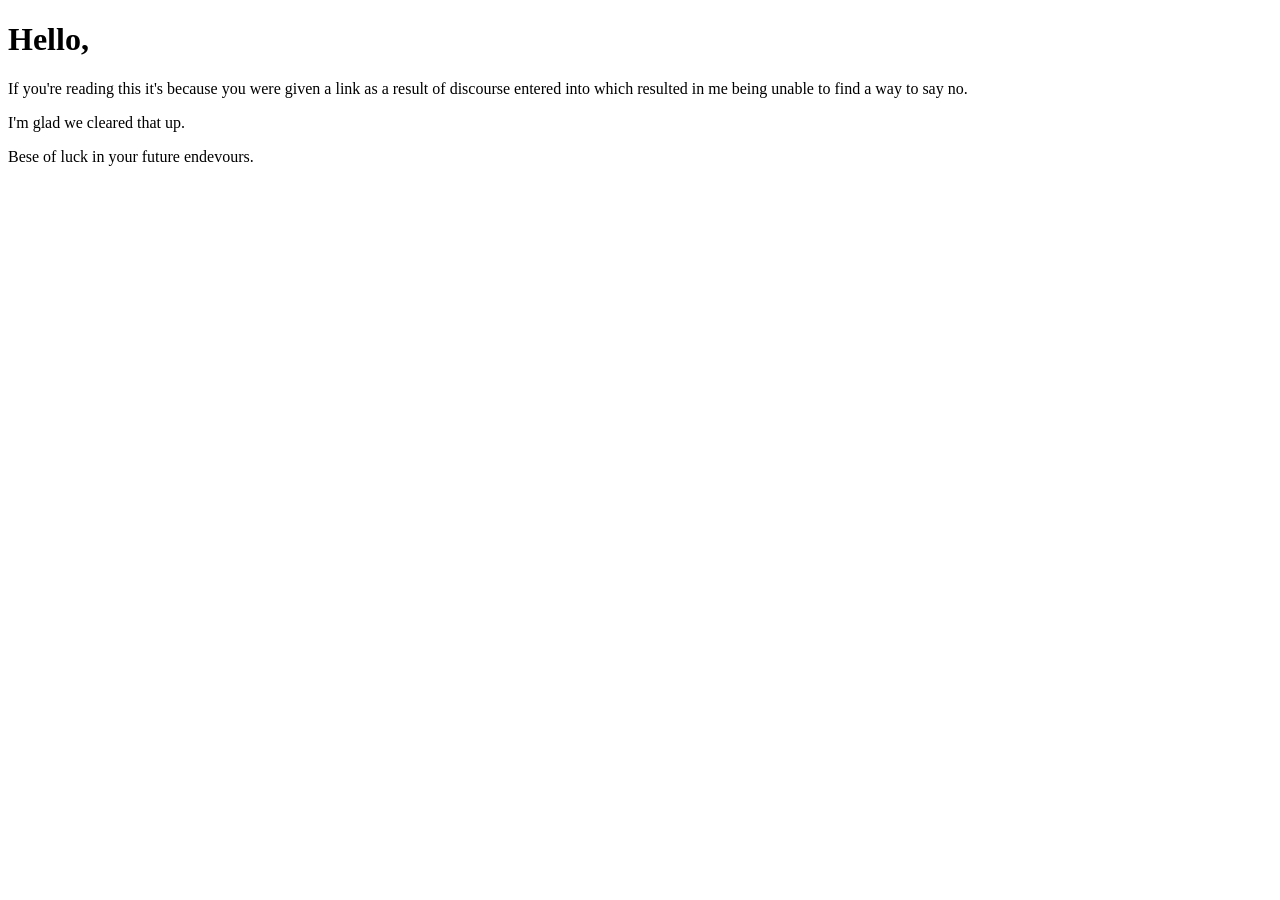
==== hello/index.html @ f1505152 "Add initial HTML structure for index.html" ====
<!DOCTYPE html>
<html lang="en-GB" >
   <head>
      <!-- keithology.me -->
      <meta charset="UTF-8">
      <title>keitholo.gy</title>
      <meta name="viewport" content="width=device-width, initial-scale=1, minimum-scale=1.0, maximum-scale=3.0">
      <meta name='robots' content='index,follow'>
      <meta name="description" content="keitholo.gy &ndash; I'm a web developer in Belfast, Northern Ireland">
      <link rel="stylesheet" href="style.css">
      <link rel="icon" type="image/png" href="/favicon-96x96.png" sizes="96x96">
      <link rel="icon" type="image/svg+xml" href="/favicon.svg">
      <link rel="shortcut icon" href="/favicon.ico">
      <link rel="apple-touch-icon" sizes="180x180" href="/apple-touch-icon.png">
      <meta name="apple-mobile-web-app-title" content="keitholo.gy">
      <link rel="manifest" href="/site.webmanifest">
   </head>
   <body>
      <div class="envlope" role="main">
         <div class="paper">
            <h1>
               Hello,</strong>
            </h1>
            <p>
               If you're reading this it's because you were given a link as a result of discourse entered into which resulted in me being unable to find a way to say no. 
            </p>
            <p>
               I'm glad we cleared that up. 
            </p>
            <p>
              Bese of luck in your future endevours. 
            </p>
         </div>
      </div>
      <script data-collect-dnt="true" async src="https://scripts.simpleanalyticscdn.com/latest.js"></script>
      <noscript><img src="https://queue.simpleanalyticscdn.com/noscript.gif?collect-dnt=true" alt="" referrerpolicy="no-referrer-when-downgrade"></noscript>
   </body>
</html>
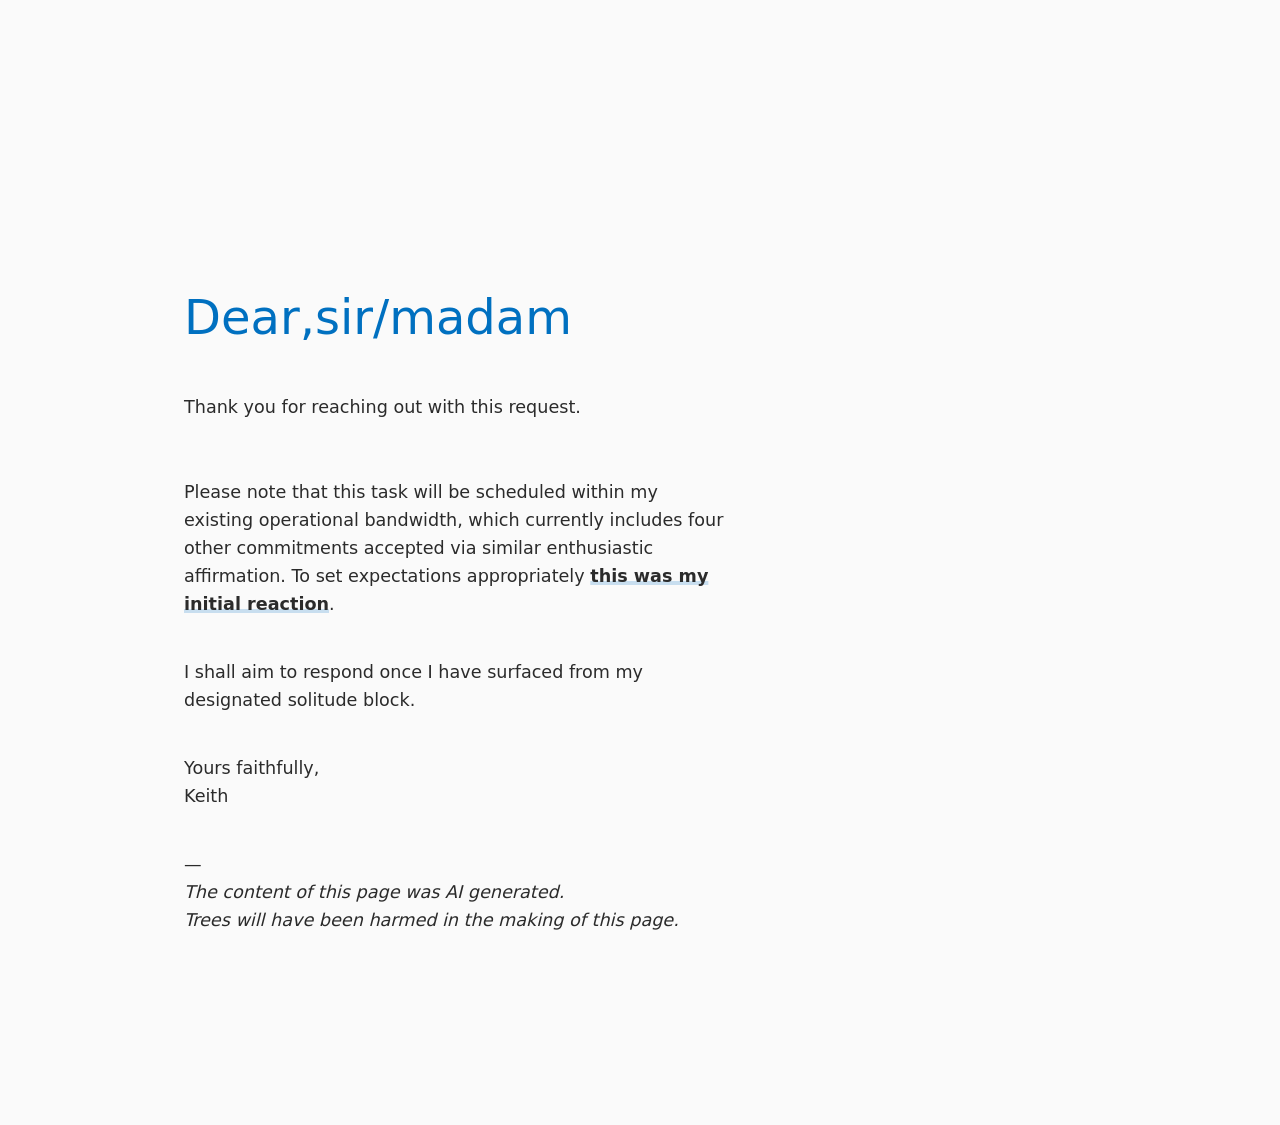
==== commit 2467ad6a: "Update index.html" ====
--- a/hello/index.html
+++ b/hello/index.html
@@ -1,13 +1,13 @@
 <!DOCTYPE html>
 <html lang="en-GB" >
    <head>
-      <!-- keithology.me -->
+      <!-- keithology.me/hello -->
       <meta charset="UTF-8">
       <title>keitholo.gy</title>
       <meta name="viewport" content="width=device-width, initial-scale=1, minimum-scale=1.0, maximum-scale=3.0">
       <meta name='robots' content='index,follow'>
       <meta name="description" content="keitholo.gy &ndash; I'm a web developer in Belfast, Northern Ireland">
-      <link rel="stylesheet" href="style.css">
+      <link rel="stylesheet" href="/style.css">
       <link rel="icon" type="image/png" href="/favicon-96x96.png" sizes="96x96">
       <link rel="icon" type="image/svg+xml" href="/favicon.svg">
       <link rel="shortcut icon" href="/favicon.ico">
@@ -19,16 +19,22 @@
       <div class="envlope" role="main">
          <div class="paper">
             <h1>
-               Hello,</strong>
+               Dear,<strong>sir/madam</strong></strong>
             </h1>
             <p>
-               If you're reading this it's because you were given a link as a result of discourse entered into which resulted in me being unable to find a way to say no. 
+              Thank you for reaching out with this request. 
             </p>
             <p>
-               I'm glad we cleared that up. 
+               Please note that this task will be scheduled within my existing operational bandwidth, which currently includes four other commitments accepted via similar enthusiastic affirmation. To set expectations appropriately <a href="https://noai.duckduckgo.com/?q=politely+say+no&ia=web"><strong>this was my initial reaction</strong></a>. 
             </p>
             <p>
-              Bese of luck in your future endevours. 
+                I shall aim to respond once I have surfaced from my designated solitude block.
+            </p>
+            <p>
+               Yours faithfully,<br>Keith
+            </p>
+            <p class="text-sm mt-8">
+              &mdash;<br><em>The content of this page was AI generated.<br>Trees will have been harmed in the making of this page. </em> 
             </p>
          </div>
       </div>
--- a/style.css
+++ b/style.css
@@ -0,0 +1,92 @@
+html {
+  line-height: 1.5;
+  -webkit-text-size-adjust: 100%;
+  -moz-tab-size: 4;
+  tab-size: 4;
+  font-family: ui-sans-serif, system-ui, sans-serif, "Apple Color Emoji", "Segoe UI Emoji", "Segoe UI Symbol", "Noto Color Emoji";
+  font-feature-settings: normal;
+  font-variation-settings: normal;
+  -webkit-tap-highlight-color: transparent;
+}
+
+body {
+  display:block;
+  font-family: system-ui;
+  margin: 0;
+  line-height: inherit;
+  background: #fafafa;
+  color: #2B2B2B; 
+}
+
+.envlope {
+  padding-top: 25vh;
+  padding-bottom: 15vh;
+  width: 100%;
+  max-width: 60rem;
+  margin-left: auto;
+  margin-right: auto;
+}
+
+.paper {
+  padding:1.5rem; 
+}
+
+h1 {
+  font-size:3rem; 
+  font-weight:lighter;
+  color:#0070c0;
+}
+
+h1 strong {
+  font-weight:normal;
+}
+
+h2 {
+  font-size:2rem; 
+  font-weight:lighter;
+  color:#0070c0;
+}
+
+p {
+  min-height: 5vh;
+  max-width: 34rem; 
+  font-size: 1.1rem;
+  line-height: 1.75rem;
+  margin-top: 2.5rem;
+  margin-bottom: 2rem;
+}
+
+ul {
+    list-style: none;
+    padding-left: 0.5rem;
+}
+
+ul li { 
+  margin: 0.25em 0; 
+}
+
+li::before {
+  content: "‒";
+  color: #0070c0;
+}
+
+.font-bold {
+  font-weight:bold;
+}
+
+a {
+  color:#2B2B2B; 
+  text-decoration: underline;
+  text-decoration-skip-ink: none;
+  text-decoration-thickness: 0.2em;
+  text-underline-offset: -0.05em;
+  text-decoration-color: rgba(0,112,192, .2); /* rgba(0, 112, 192, .5); */
+}
+
+a:hover {
+  text-decoration: underline;
+  text-decoration-skip-ink: auto;
+  text-decoration-thickness: 0.1em;
+  text-underline-offset: 0.05em;
+  text-decoration-color: rgba(0,112,192, 1);
+}
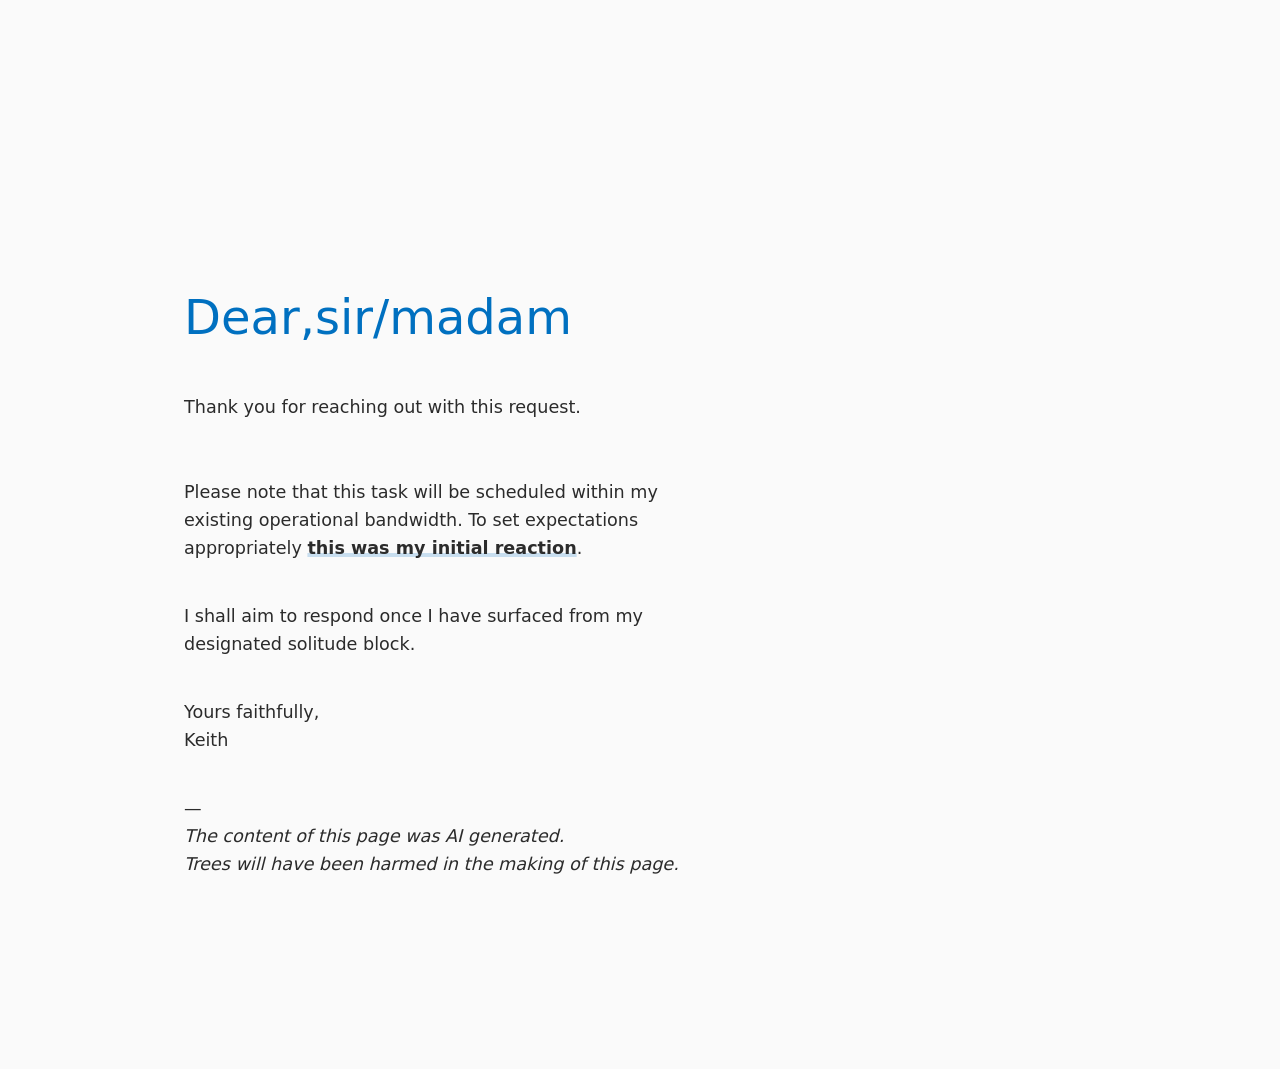
==== commit caa61fa0: "Remove redundant text from index.html" ====
--- a/hello/index.html
+++ b/hello/index.html
@@ -25,10 +25,10 @@
               Thank you for reaching out with this request. 
             </p>
             <p>
-               Please note that this task will be scheduled within my existing operational bandwidth, which currently includes four other commitments accepted via similar enthusiastic affirmation. To set expectations appropriately <a href="https://noai.duckduckgo.com/?q=politely+say+no&ia=web"><strong>this was my initial reaction</strong></a>. 
+               Please note that this task will be scheduled within my existing operational bandwidth. To set expectations appropriately <a href="https://noai.duckduckgo.com/?q=politely+say+no&ia=web"><strong>this was my initial reaction</strong></a>. 
             </p>
             <p>
-                I shall aim to respond once I have surfaced from my designated solitude block.
+               I shall aim to respond once I have surfaced from my designated solitude block.
             </p>
             <p>
                Yours faithfully,<br>Keith
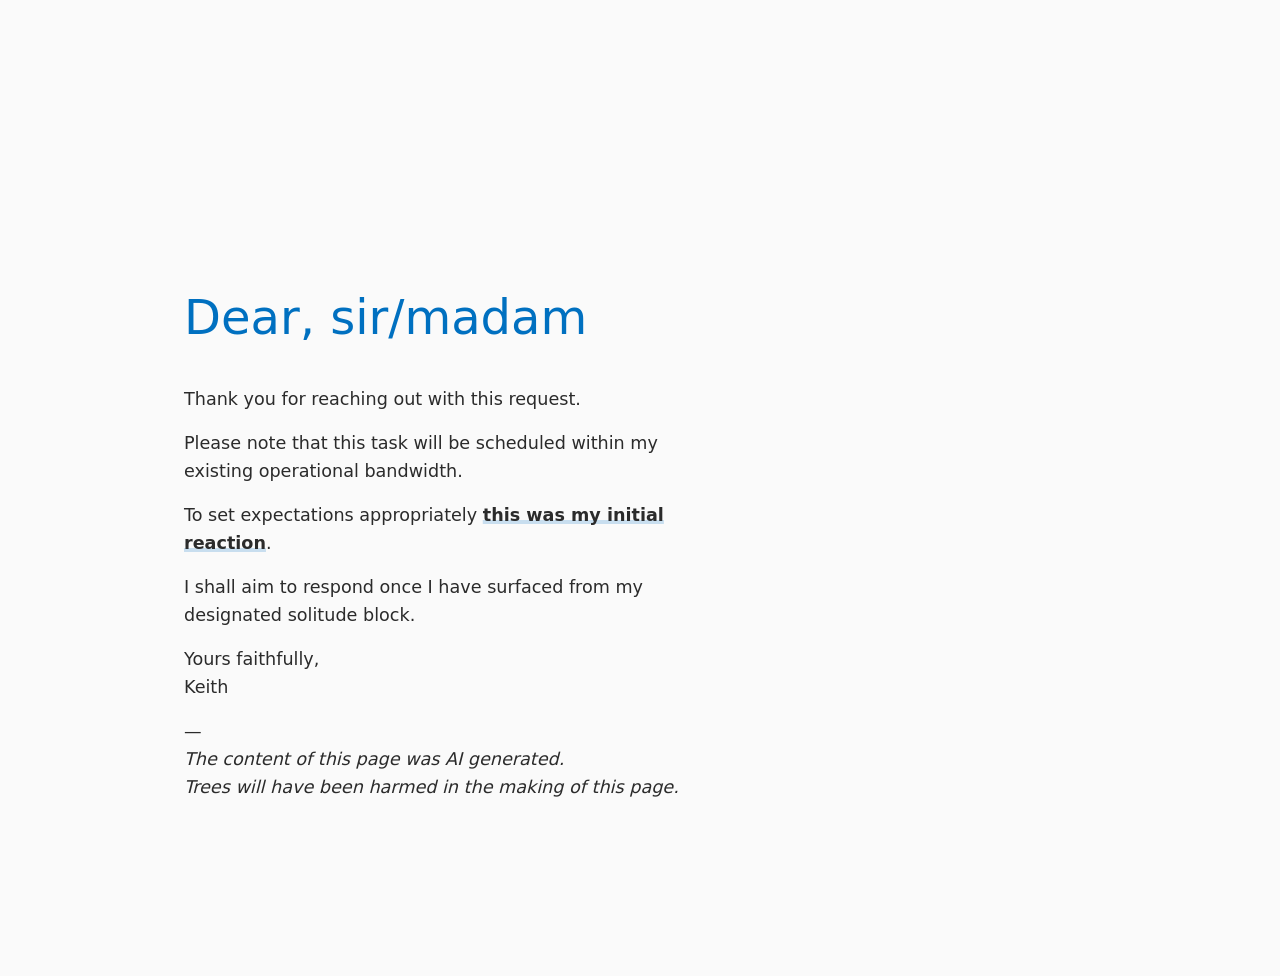
==== commit 89c1b2db: "Fix formatting and enhance message clarity in index.html Corrected formatting and improved clarity i" ====
--- a/hello/index.html
+++ b/hello/index.html
@@ -19,13 +19,16 @@
       <div class="envlope" role="main">
          <div class="paper">
             <h1>
-               Dear,<strong>sir/madam</strong></strong>
+               Dear, <strong>sir/madam</strong></strong>
             </h1>
             <p>
               Thank you for reaching out with this request. 
             </p>
             <p>
-               Please note that this task will be scheduled within my existing operational bandwidth. To set expectations appropriately <a href="https://noai.duckduckgo.com/?q=politely+say+no&ia=web"><strong>this was my initial reaction</strong></a>. 
+               Please note that this task will be scheduled within my existing operational bandwidth.
+            </p>
+            <p>
+               To set expectations appropriately <a href="https://noai.duckduckgo.com/?q=politely+say+no&ia=web"><strong>this was my initial reaction</strong></a>. 
             </p>
             <p>
                I shall aim to respond once I have surfaced from my designated solitude block.
--- a/style.css
+++ b/style.css
@@ -48,12 +48,24 @@
 }
 
 p {
+  max-width: 34rem; 
+  font-size: 1.1rem;
+  line-height: 1.75rem;
+  margin-top: 1rem;
+  margin-bottom: 1rem;
+}
+
+p.spacer {
   min-height: 5vh;
   max-width: 34rem; 
   font-size: 1.1rem;
   line-height: 1.75rem;
   margin-top: 2.5rem;
   margin-bottom: 2rem;
+}
+
+.sm {
+  font-size:0.8rem
 }
 
 ul {
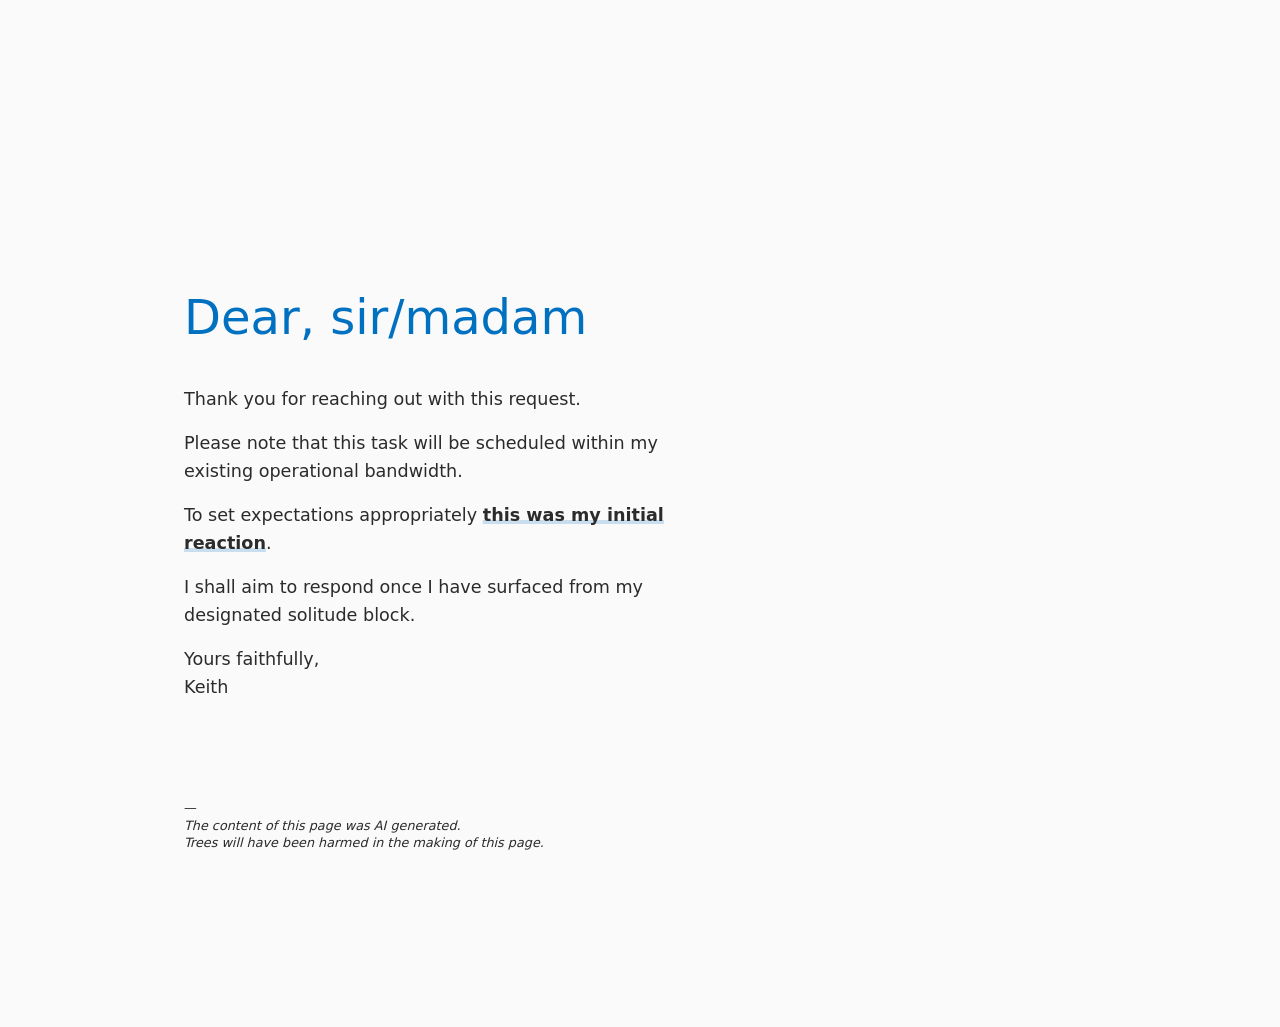
==== commit 082b6a53: "Update index.html" ====
--- a/hello/index.html
+++ b/hello/index.html
@@ -37,7 +37,10 @@
                Yours faithfully,<br>Keith
             </p>
             <p class="text-sm mt-8">
-              &mdash;<br><em>The content of this page was AI generated.<br>Trees will have been harmed in the making of this page. </em> 
+               <br>
+               &mdash;
+               <br>
+               <em>The content of this page was AI generated.<br>Trees will have been harmed in the making of this page. </em> 
             </p>
          </div>
       </div>
--- a/style.css
+++ b/style.css
@@ -64,8 +64,9 @@
   margin-bottom: 2rem;
 }
 
-.sm {
-  font-size:0.8rem
+.text-sm {
+  font-size:0.8rem;
+  line-height:1.1rem;
 }
 
 ul {
@@ -86,6 +87,10 @@
   font-weight:bold;
 }
 
+.mt-8 {
+  margin-top:80px;
+}
+
 a {
   color:#2B2B2B; 
   text-decoration: underline;
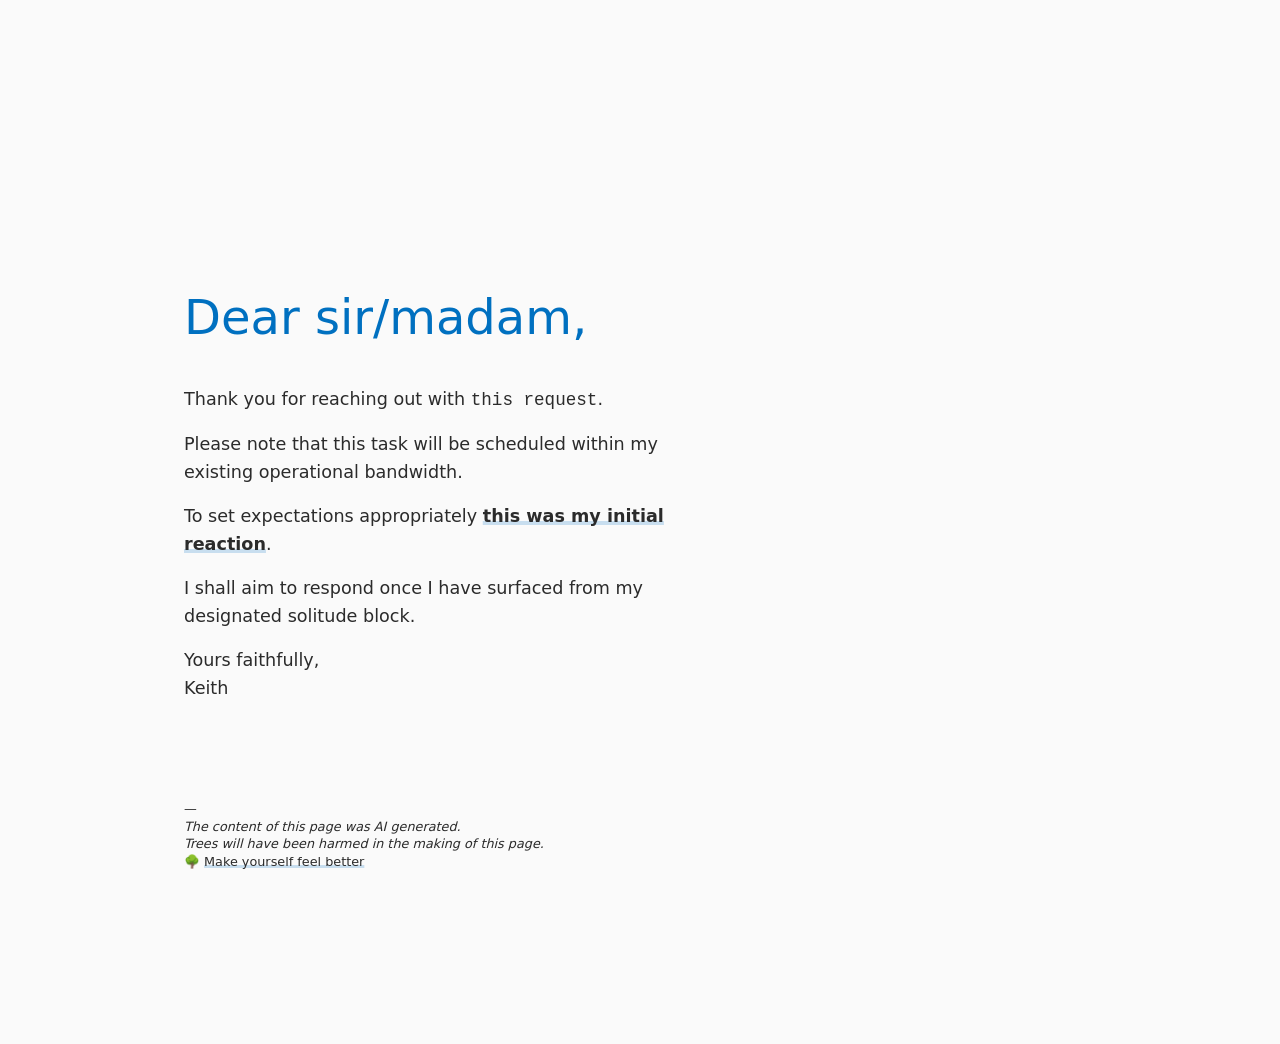
==== commit 91a62552: "Fix HTML formatting and enhance content clarity" ====
--- a/hello/index.html
+++ b/hello/index.html
@@ -19,10 +19,10 @@
       <div class="envlope" role="main">
          <div class="paper">
             <h1>
-               Dear, <strong>sir/madam</strong></strong>
+               Dear <strong>sir/madam</strong>, 
             </h1>
             <p>
-              Thank you for reaching out with this request. 
+              Thank you for reaching out with <code>this request</code>. 
             </p>
             <p>
                Please note that this task will be scheduled within my existing operational bandwidth.
@@ -40,7 +40,9 @@
                <br>
                &mdash;
                <br>
-               <em>The content of this page was AI generated.<br>Trees will have been harmed in the making of this page. </em> 
+               <em>The content of this page was AI generated.<br>Trees will have been harmed in the making of this page.</em> 
+               <br>
+               🌳 <a href="https://www.nationaltrust.org.uk/support-us/plant-a-tree" target="_BLANK">Make yourself feel better</a>
             </p>
          </div>
       </div>
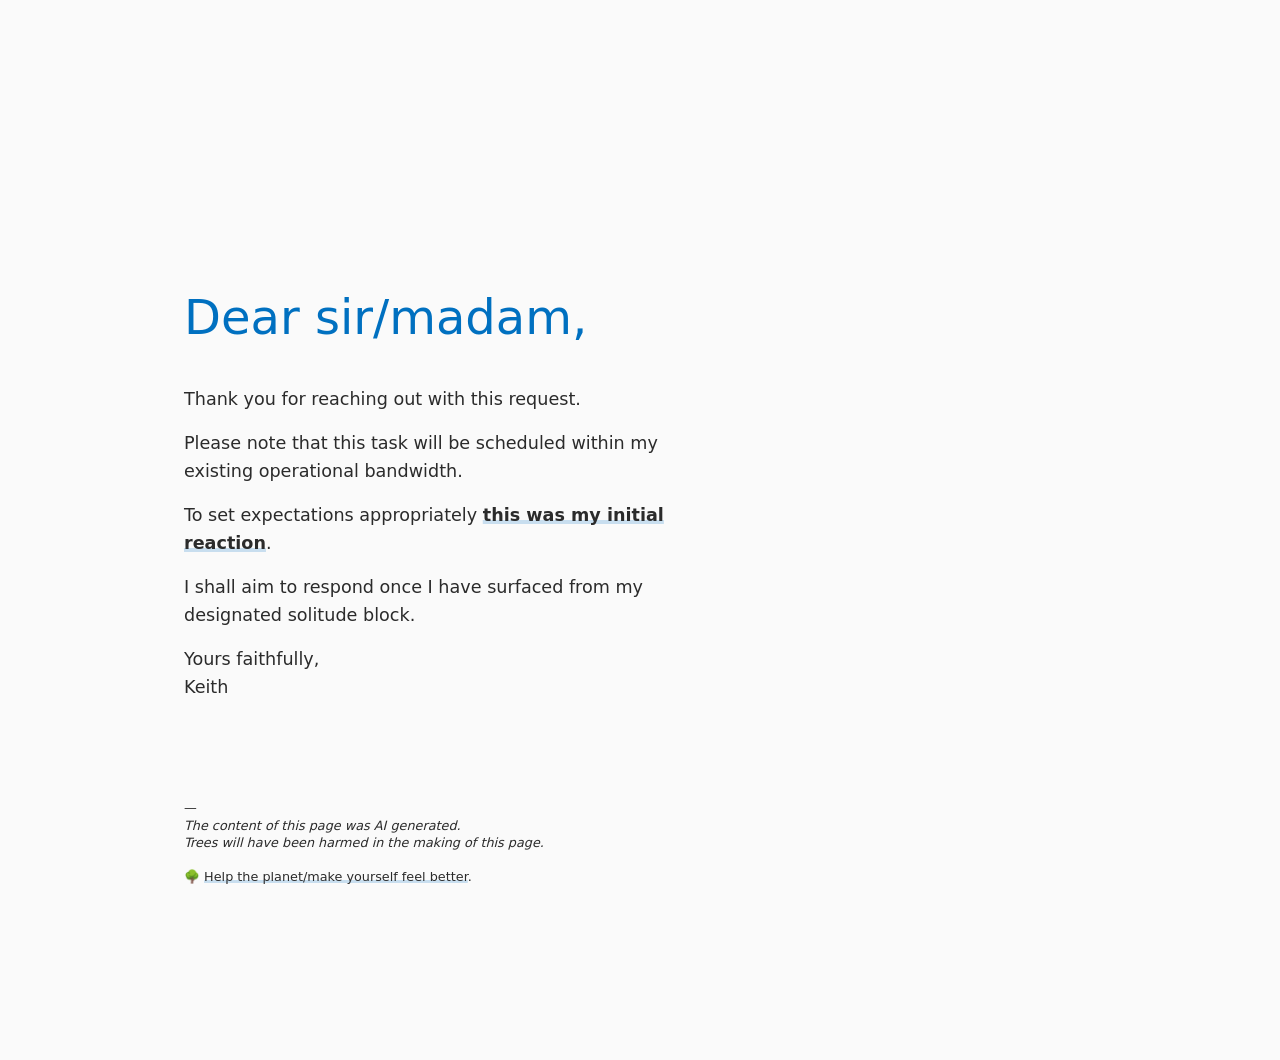
==== commit b29115d1: "Update index.html" ====
--- a/hello/index.html
+++ b/hello/index.html
@@ -22,7 +22,7 @@
                Dear <strong>sir/madam</strong>, 
             </h1>
             <p>
-              Thank you for reaching out with <code>this request</code>. 
+              Thank you for reaching out with this request. 
             </p>
             <p>
                Please note that this task will be scheduled within my existing operational bandwidth.
@@ -41,8 +41,9 @@
                &mdash;
                <br>
                <em>The content of this page was AI generated.<br>Trees will have been harmed in the making of this page.</em> 
-               <br>
-               🌳 <a href="https://www.nationaltrust.org.uk/support-us/plant-a-tree" target="_BLANK">Make yourself feel better</a>
+            </p>
+            <p class="text-sm">
+               🌳 <a href="https://www.nationaltrust.org.uk/support-us/plant-a-tree" target="_BLANK">Help the planet/make yourself feel better</a>.
             </p>
          </div>
       </div>
